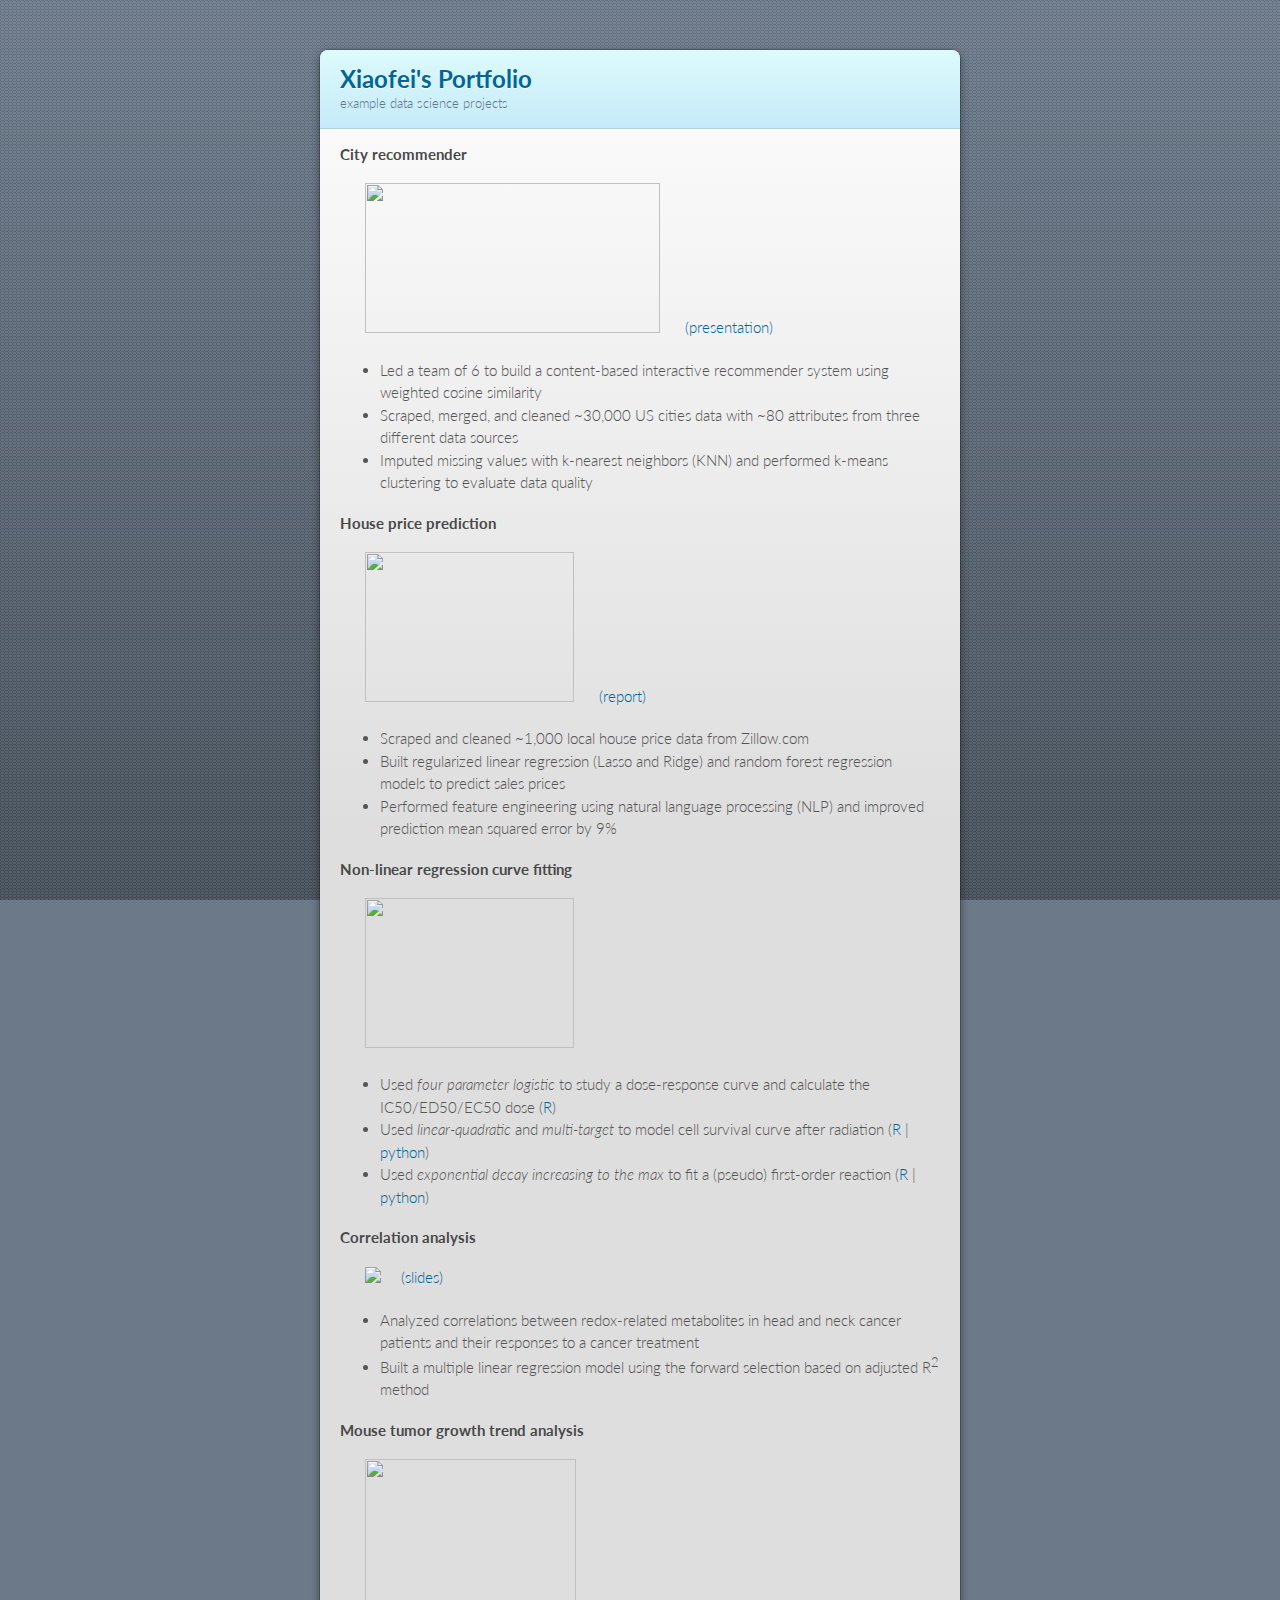
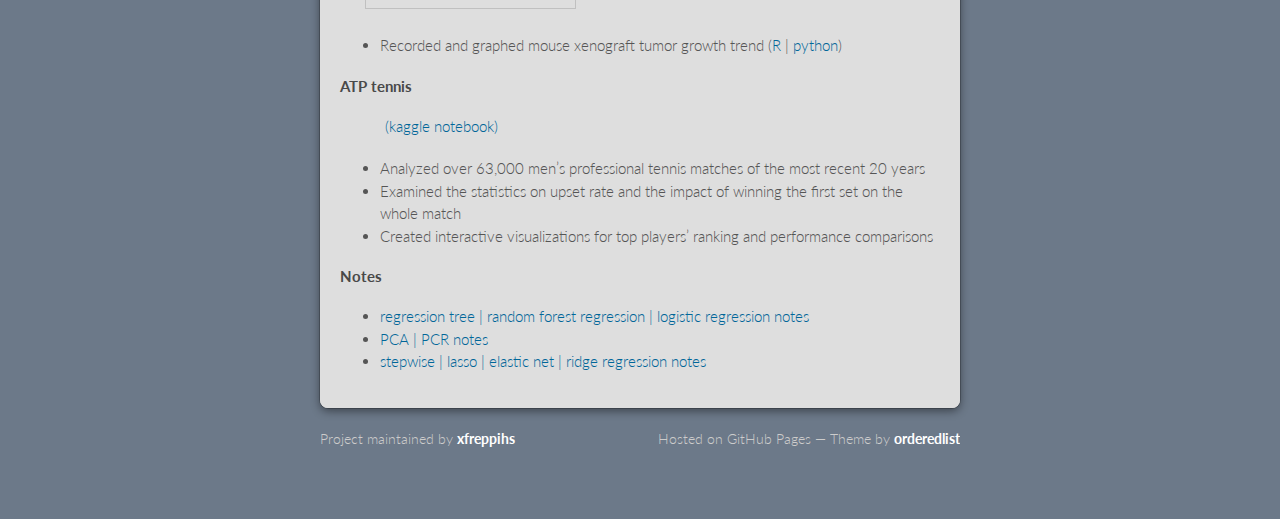
==== index.html @ daf22fff "Update index.html" ====
<!doctype html>
<html>
  <head>
    <meta charset="utf-8">
    <meta http-equiv="X-UA-Compatible" content="chrome=1">
    <title>Xiaofei's portfolio</title>
    
    <link rel="stylesheet" href="stylesheets/styles.css">
    <link rel="stylesheet" href="stylesheets/pygment_trac.css">
    <meta name="viewport" content="width=device-width, initial-scale=1, user-scalable=no">
    
    <!--[if lt IE 9]>
    <script src="//html5shiv.googlecode.com/svn/trunk/html5.js"></script>
    <![endif]-->
  </head>
  <body>
    <div class="wrapper">
      <header>
        <h1>Xiaofei's Portfolio</h1>
        <p>example data science projects</p>
      </header>
      <section>  
        <h4>City recommender</h4>
        <p><img style="margin-left: 25px; margin-right: 25px;" src="https://github.com/xfreppihs/xfreppihs.github.io/blob/master/images/city.png?raw=true" alt="" width="295" height="150" /><a href="https://youtu.be/mn9afg52erY" target="_blank' rel="noopener">(presentation)</a></p>
<ul>
<li>Led a team of 6 to build a content-based interactive recommender system using weighted cosine similarity </li>
<li>Scraped, merged, and cleaned ~30,000 US cities data with ~80 attributes from three different data sources </li>
<li>Imputed missing values with k-nearest neighbors (KNN) and performed k-means clustering to evaluate data quality</li>
</ul>
          <h4>House price prediction</h4>
        <p><img style="margin-left: 25px; margin-right: 25px;" src="https://github.com/xfreppihs/xfreppihs.github.io/blob/master/images/housing_wordcloud.png?raw=true" alt="" width="209" height="150" /><a href="https://github.com/xfreppihs/xfreppihs.github.io/blob/cdf8bc8757d6a0e584b486f5b86919562be88ca2/house_report.pdf" target="_blank' rel="noopener">(report)</a></p>
<ul>
<li>Scraped and cleaned ~1,000 local house price data from Zillow.com </li>
<li>Built regularized linear regression (Lasso and Ridge) and random forest regression models to predict sales prices </li>
<li>Performed feature engineering using natural language processing (NLP) and improved prediction mean squared error by 9%</li>
</ul>
        <h4>Non-linear regression curve fitting</h4>
        <p><img style="margin-left: 25px; margin-right: 25px;" src="https://github.com/xfreppihs/xfreppihs.github.io/blob/master/images/drc_4PL.png?raw=true" alt="" width="209" height="150" /></p>
<ul>
<li>Used <em>four parameter logistic</em> to study a dose-response curve and calculate the IC50/ED50/EC50 dose (<a href="https://xfreppihs.github.io/drc_4PL.html" target="_blank' rel="noopener">R</a>)</li>
<li>Used <em>linear-quadratic</em> and <em>multi-target</em> to model cell survival curve after radiation (<a href="https://xfreppihs.github.io/nls_lq_mt.html" target="_blank' rel="noopener">R</a> | <a href="/curve_fit_lq_mt.html" target="_blank' rel="noopener">python</a>)</li>
<li>Used <em>exponential decay increasing to the max</em> to fit a (pseudo) first-order reaction (<a href="/nls_exponential_decay_increasing_to_max.html" target="_blank' rel="noopener">R</a> | <a href="/curve_fit_exponential_decay_increasing_to_max.html" target="_blank' rel="noopener">python</a>)</li>
</ul>
<h4>Correlation analysis</h4>
<p><img style="border-style: none; margin-left: 25px; margin-right: 20px;" src="https://github.com/xfreppihs/xfreppihs.github.io/blob/master/images/correlation_analysis.png?raw=true" height="150" /><a href="https://xfreppihs.github.io/correlation_analysis.html" target="_blank' rel="noopener">(slides)</a></p>
<ul>
<li>Analyzed correlations between redox-related metabolites in head and neck cancer patients and their responses to a cancer treatment</li>
<li>Built a multiple linear regression model using the forward selection based on adjusted R<sup>2</sup> method</li>
</ul>
<h4>Mouse tumor growth trend analysis</h4>
<p><img style="margin-left: 25px; margin-right: 25px;" src="https://github.com/xfreppihs/xfreppihs.github.io/blob/master/images/mouse_tumor.png?raw=true" alt="" width="211" height="150" /></p>
<ul>
<li>Recorded and graphed mouse xenograft tumor growth trend (<a href="https://xfreppihs.github.io/mouse_tumor_r.html" target="_blank' rel="noopener">R</a> | <a href="/mouse_tumor_py.html" target="_blank' rel="noopener">python</a>)</li>
</ul>
<h4>ATP tennis</h4>
<p><img style="border-style: none; margin-left: 25px; margin-right: 20px;" src="https://raw.githubusercontent.com/xfreppihs/xfreppihs.github.io/master/images/ATP_tennis.png" alt="" height="150" /><a href="https://www.kaggle.com/iamanalien/atp-tennis-2000-2020-initial-analysis" target="_blank" rel="noopener">(kaggle notebook)</a></p>  
<ul>
<li>Analyzed over 63,000 men&rsquo;s professional tennis matches of the most recent 20 years</li>
<li>Examined the statistics on upset rate and the impact of winning the first set on the whole match</li>
<li>Created interactive visualizations for top players&rsquo; ranking and performance comparisons</li>
</ul>        
<h4>Notes</h4>
<ul>
<li><a href="/tree_notes.html" target="_blank" rel="noopener">regression tree | random forest regression | logistic regression notes</a></li>
<li><a href="/pca_notes.html" target="_blank" rel="noopener">PCA | PCR notes</a></li>
<li><a href="/stepwise_notes.html" target="_blank" rel="noopener">stepwise | lasso | elastic net | ridge regression notes</a></li>
          </ul>
        </section>
    </div>
    <footer>
      <p>Project maintained by <a href="http://github.com/xfreppihs">xfreppihs</a></p>
      <p>Hosted on GitHub Pages &mdash; Theme by <a href="https://github.com/orderedlist">orderedlist</a></p>
    </footer>
    <script src="javascripts/scale.fix.js"></script>
  </body>
</html>
---- stylesheets/styles.css ----
@import url(https://fonts.googleapis.com/css?family=Lato:300italic,700italic,300,700);
html {
  background: #6C7989;
  background: #6c7989 -webkit-gradient(linear, 50% 0%, 50% 100%, color-stop(0%, #6c7989), color-stop(100%, #434b55)) fixed;
  background: #6c7989 -webkit-linear-gradient(#6c7989, #434b55) fixed;
  background: #6c7989 -moz-linear-gradient(#6c7989, #434b55) fixed;
  background: #6c7989 -o-linear-gradient(#6c7989, #434b55) fixed;
  background: #6c7989 -ms-linear-gradient(#6c7989, #434b55) fixed;
  background: #6c7989 linear-gradient(#6c7989, #434b55) fixed;
}

body {
  padding: 50px 0;
  margin: 0;
  font: 14px/1.5 Lato, "Helvetica Neue", Helvetica, Arial, sans-serif;
  color: #555;
  font-weight: 300;
  background: url('[data-uri]') fixed;
}

.wrapper {
  width: 640px;
  margin: 0 auto;
  background: #DEDEDE;
  -moz-border-radius: 8px;
  -webkit-border-radius: 8px;
  -o-border-radius: 8px;
  -ms-border-radius: 8px;
  -khtml-border-radius: 8px;
  border-radius: 8px;
  -moz-box-shadow: rgba(0, 0, 0, 0.2) 0 0 0 1px, rgba(0, 0, 0, 0.45) 0 3px 10px;
  -webkit-box-shadow: rgba(0, 0, 0, 0.2) 0 0 0 1px, rgba(0, 0, 0, 0.45) 0 3px 10px;
  -o-box-shadow: rgba(0, 0, 0, 0.2) 0 0 0 1px, rgba(0, 0, 0, 0.45) 0 3px 10px;
  box-shadow: rgba(0, 0, 0, 0.2) 0 0 0 1px, rgba(0, 0, 0, 0.45) 0 3px 10px;
}

header, section, footer {
  display: block;
}

a {
  color: #069;
  text-decoration: none;
}

p {
  margin: 0 0 20px;
  padding: 0;
}

strong {
  color: #222;
  font-weight: 700;
}

header {
  -moz-border-radius: 8px 8px 0 0;
  -webkit-border-radius: 8px 8px 0 0;
  -o-border-radius: 8px 8px 0 0;
  -ms-border-radius: 8px 8px 0 0;
  -khtml-border-radius: 8px 8px 0 0;
  border-radius: 8px 8px 0 0;
  background: #C6EAFA;
  background: -webkit-gradient(linear, 50% 0%, 50% 100%, color-stop(0%, #ddfbfc), color-stop(100%, #c6eafa));
  background: -webkit-linear-gradient(#ddfbfc, #c6eafa);
  background: -moz-linear-gradient(#ddfbfc, #c6eafa);
  background: -o-linear-gradient(#ddfbfc, #c6eafa);
  background: -ms-linear-gradient(#ddfbfc, #c6eafa);
  background: linear-gradient(#ddfbfc, #c6eafa);
  position: relative;
  padding: 15px 20px;
  border-bottom: 1px solid #B2D2E1;
}
header h1 {
  margin: 0;
  padding: 0;
  font-size: 24px;
  line-height: 1.2;
  color: #069;
  text-shadow: rgba(255, 255, 255, 0.9) 0 1px 0;
}
header.without-description h1 {
  margin: 10px 0;
}
header p {
  margin: 0;
  color: #61778B;
  width: 300px;
  font-size: 13px;
}
header p.view {
  display: none;
  font-weight: 700;
  text-shadow: rgba(255, 255, 255, 0.9) 0 1px 0;
  -webkit-font-smoothing: antialiased;
}
header p.view a {
  color: #06c;
}
header p.view small {
  font-weight: 400;
}
header ul {
  margin: 0;
  padding: 0;
  list-style: none;
  position: absolute;
  z-index: 1;
  right: 20px;
  top: 20px;
  height: 38px;
  padding: 1px 0;
  background: #5198DF;
  background: -webkit-gradient(linear, 50% 0%, 50% 100%, color-stop(0%, #77b9fb), color-stop(100%, #3782cd));
  background: -webkit-linear-gradient(#77b9fb, #3782cd);
  background: -moz-linear-gradient(#77b9fb, #3782cd);
  background: -o-linear-gradient(#77b9fb, #3782cd);
  background: -ms-linear-gradient(#77b9fb, #3782cd);
  background: linear-gradient(#77b9fb, #3782cd);
  border-radius: 5px;
  -moz-box-shadow: inset rgba(255, 255, 255, 0.45) 0 1px 0, inset rgba(0, 0, 0, 0.2) 0 -1px 0;
  -webkit-box-shadow: inset rgba(255, 255, 255, 0.45) 0 1px 0, inset rgba(0, 0, 0, 0.2) 0 -1px 0;
  -o-box-shadow: inset rgba(255, 255, 255, 0.45) 0 1px 0, inset rgba(0, 0, 0, 0.2) 0 -1px 0;
  box-shadow: inset rgba(255, 255, 255, 0.45) 0 1px 0, inset rgba(0, 0, 0, 0.2) 0 -1px 0;
  width: 240px;
}
header ul:before {
  content: '';
  position: absolute;
  z-index: -1;
  left: -5px;
  top: -4px;
  right: -5px;
  bottom: -6px;
  background: rgba(0, 0, 0, 0.1);
  -moz-border-radius: 8px;
  -webkit-border-radius: 8px;
  -o-border-radius: 8px;
  -ms-border-radius: 8px;
  -khtml-border-radius: 8px;
  border-radius: 8px;
  -moz-box-shadow: rgba(0, 0, 0, 0.2) 0 -1px 0, inset rgba(255, 255, 255, 0.7) 0 -1px 0;
  -webkit-box-shadow: rgba(0, 0, 0, 0.2) 0 -1px 0, inset rgba(255, 255, 255, 0.7) 0 -1px 0;
  -o-box-shadow: rgba(0, 0, 0, 0.2) 0 -1px 0, inset rgba(255, 255, 255, 0.7) 0 -1px 0;
  box-shadow: rgba(0, 0, 0, 0.2) 0 -1px 0, inset rgba(255, 255, 255, 0.7) 0 -1px 0;
}
header ul li {
  width: 79px;
  float: left;
  border-right: 1px solid #3A7CBE;
  height: 38px;
}
header ul li + li {
  width: 78px;
  border-left: 1px solid #8BBEF3;
}
header ul li + li + li {
  border-right: none;
  width: 79px;
}
header ul a {
  line-height: 1;
  font-size: 11px;
  color: #fff;
  color: rgba(255, 255, 255, 0.8);
  display: block;
  text-align: center;
  font-weight: 400;
  padding-top: 6px;
  height: 40px;
  text-shadow: rgba(0, 0, 0, 0.4) 0 -1px 0;
}
header ul a strong {
  font-size: 14px;
  display: block;
  color: #fff;
  -webkit-font-smoothing: antialiased;
}

section {
  padding: 15px 20px;
  font-size: 15px;
  border-top: 1px solid #fff;
  background: -webkit-gradient(linear, 50% 0%, 50% 700, color-stop(0%, #fafafa), color-stop(100%, #dedede));
  background: -webkit-linear-gradient(#fafafa, #dedede 700px);
  background: -moz-linear-gradient(#fafafa, #dedede 700px);
  background: -o-linear-gradient(#fafafa, #dedede 700px);
  background: -ms-linear-gradient(#fafafa, #dedede 700px);
  background: linear-gradient(#fafafa, #dedede 700px);
  -moz-border-radius: 0 0 8px 8px;
  -webkit-border-radius: 0 0 8px 8px;
  -o-border-radius: 0 0 8px 8px;
  -ms-border-radius: 0 0 8px 8px;
  -khtml-border-radius: 0 0 8px 8px;
  border-radius: 0 0 8px 8px;
  position: relative;
}

h1, h2, h3, h4, h5, h6 {
  color: #222;
  padding: 0;
  margin: 0 0 20px;
  line-height: 1.2;
}

p, ul, ol, table, pre, dl {
  margin: 0 0 20px;
}

h1, h2, h3 {
  line-height: 1.1;
}

h1 {
  font-size: 28px;
}

h2 {
  color: #393939;
}

h3, h4, h5, h6 {
  color: #494949;
}

blockquote {
  margin: 0 -20px 20px;
  padding: 15px 20px 1px 40px;
  font-style: italic;
  background: #ccc;
  background: rgba(0, 0, 0, 0.06);
  color: #222;
}

img {
  max-width:100%;
}

code, pre {
  font-family: Monaco, Bitstream Vera Sans Mono, Lucida Console, Terminal;
  color: #333;
  font-size: 12px;
}

pre {
  padding: 20px;
  background: #3A3C42;
  color: #f8f8f2;
  margin: 0 -20px 20px;
  overflow-x:auto;
}
pre code {
  color: #f8f8f2;
}
li pre {
  margin-left: -60px;
  padding-left: 60px;
}

table {
  width: 100%;
  border-collapse: collapse;
}

th, td {
  text-align: left;
  padding: 5px 10px;
  border-bottom: 1px solid #aaa;
}

dt {
  color: #222;
  font-weight: 700;
}

th {
  color: #222;
}

small {
  font-size: 11px;
}

hr {
  border: 0;
  background: #aaa;
  height: 1px;
  margin: 0 0 20px;
}

footer {
  width: 640px;
  margin: 0 auto;
  padding: 20px 0 0;
  color: #ccc;
  overflow: hidden;
}
footer a {
  color: #fff;
  font-weight: bold;
}
footer p {
  float: left;
}
footer p + p {
  float: right;
}

@media print, screen and (max-width: 740px) {
  body {
    padding: 0;
  }

  .wrapper {
    -moz-border-radius: 0;
    -webkit-border-radius: 0;
    -o-border-radius: 0;
    -ms-border-radius: 0;
    -khtml-border-radius: 0;
    border-radius: 0;
    -moz-box-shadow: none;
    -webkit-box-shadow: none;
    -o-box-shadow: none;
    box-shadow: none;
    width: 100%;
  }

  footer {
    -moz-border-radius: 0;
    -webkit-border-radius: 0;
    -o-border-radius: 0;
    -ms-border-radius: 0;
    -khtml-border-radius: 0;
    border-radius: 0;
    padding: 20px;
    width: auto;
  }
  footer p {
    float: none;
    margin: 0;
  }
  footer p + p {
    float: none;
  }
}
@media print, screen and (max-width:580px) {
  header ul {
    display: none;
  }

  header p.view {
    display: block;
  }

  header p {
    width: 100%;
  }
}
@media print {
  header p.view a small:before {
    content: 'at http://github.com/';
  }
}
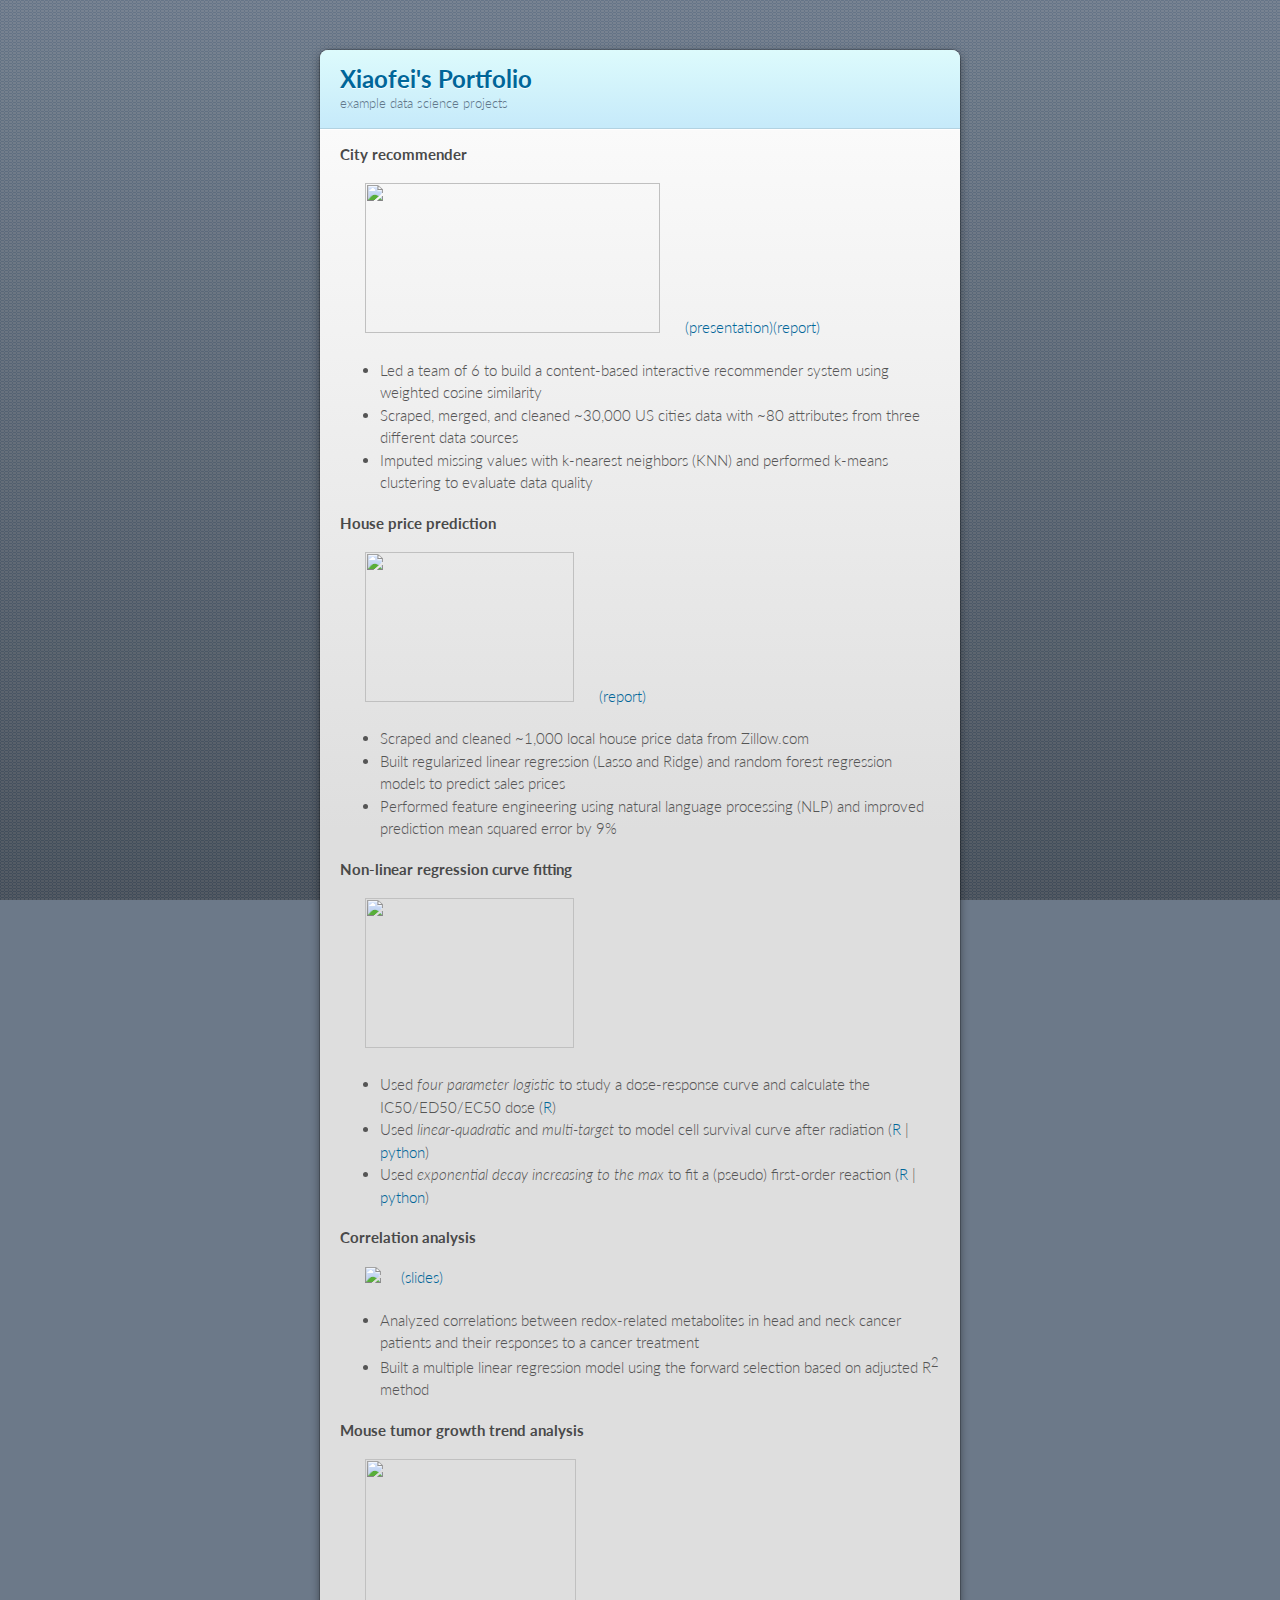
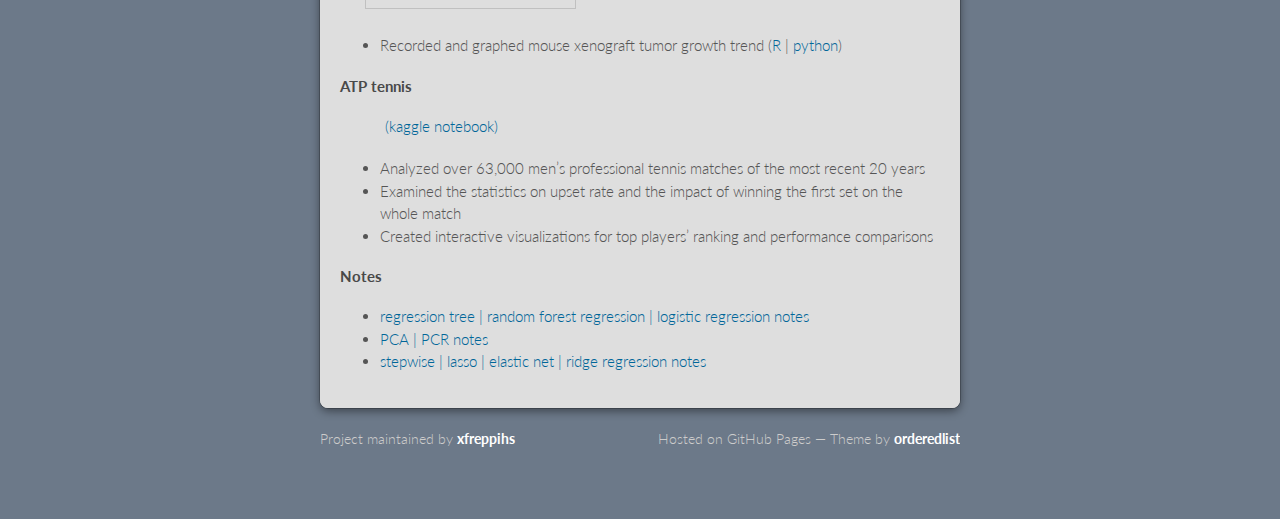
==== commit 3944f39f: "Update index.html" ====
--- a/index.html
+++ b/index.html
@@ -21,7 +21,7 @@
       </header>
       <section>  
         <h4>City recommender</h4>
-        <p><img style="margin-left: 25px; margin-right: 25px;" src="https://github.com/xfreppihs/xfreppihs.github.io/blob/master/images/city.png?raw=true" alt="" width="295" height="150" /><a href="https://youtu.be/mn9afg52erY" target="_blank' rel="noopener">(presentation)</a></p>
+        <p><img style="margin-left: 25px; margin-right: 25px;" src="https://github.com/xfreppihs/xfreppihs.github.io/blob/master/images/city.png?raw=true" alt="" width="295" height="150" /><a href="https://youtu.be/mn9afg52erY" target="_blank' rel="noopener">(presentation)</a><a href="https://github.com/xfreppihs/xfreppihs.github.io/blob/6050e021abeec64c08118d522309aeecf5a635e9/team032report.pdf" target="_blank' rel="noopener">(report)</a></p>
 <ul>
 <li>Led a team of 6 to build a content-based interactive recommender system using weighted cosine similarity </li>
 <li>Scraped, merged, and cleaned ~30,000 US cities data with ~80 attributes from three different data sources </li>
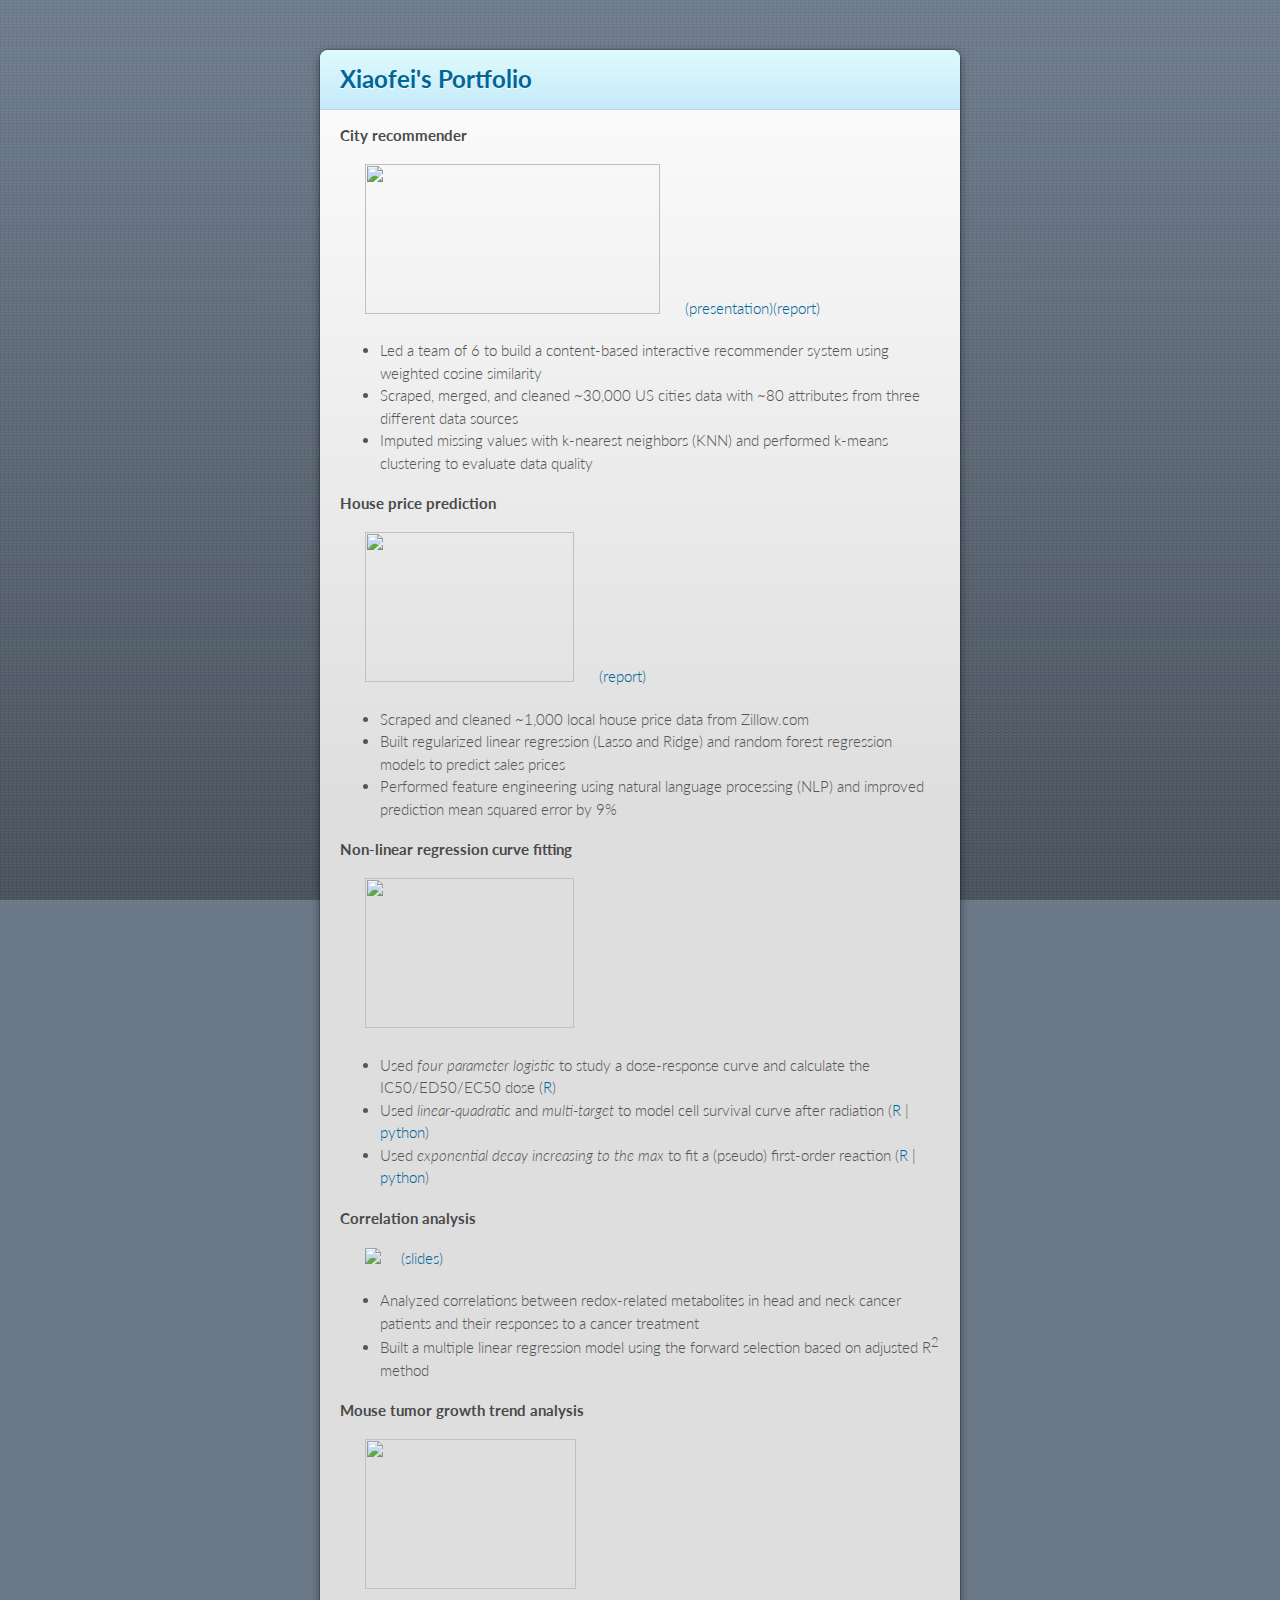
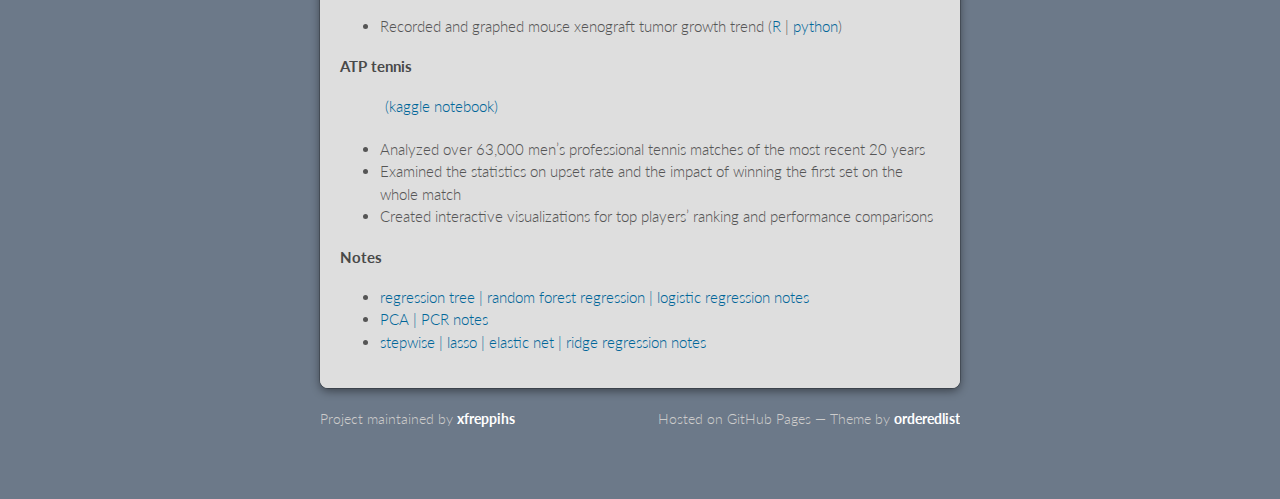
==== commit c88d34d2: "Update index.html" ====
--- a/index.html
+++ b/index.html
@@ -17,7 +17,7 @@
     <div class="wrapper">
       <header>
         <h1>Xiaofei's Portfolio</h1>
-        <p>example data science projects</p>
+        <!--<p>example data science projects</p>-->
       </header>
       <section>  
         <h4>City recommender</h4>
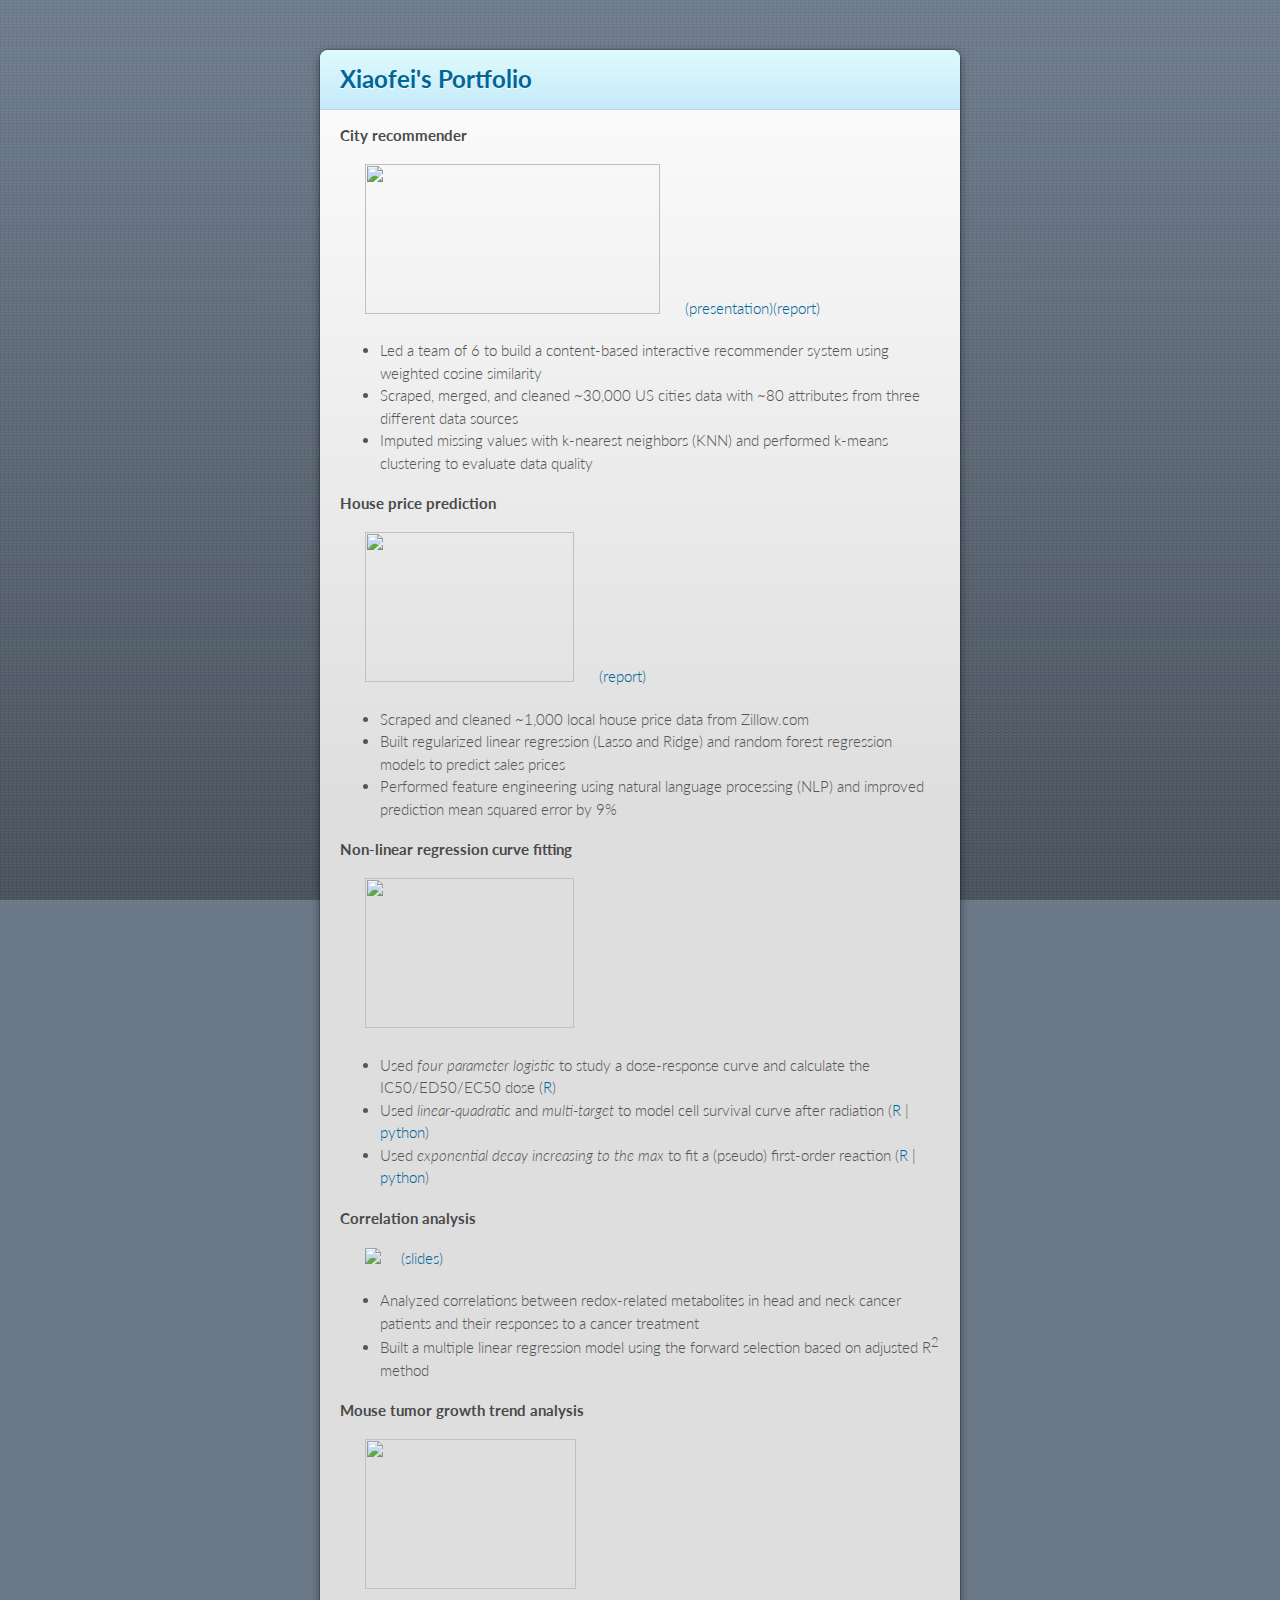
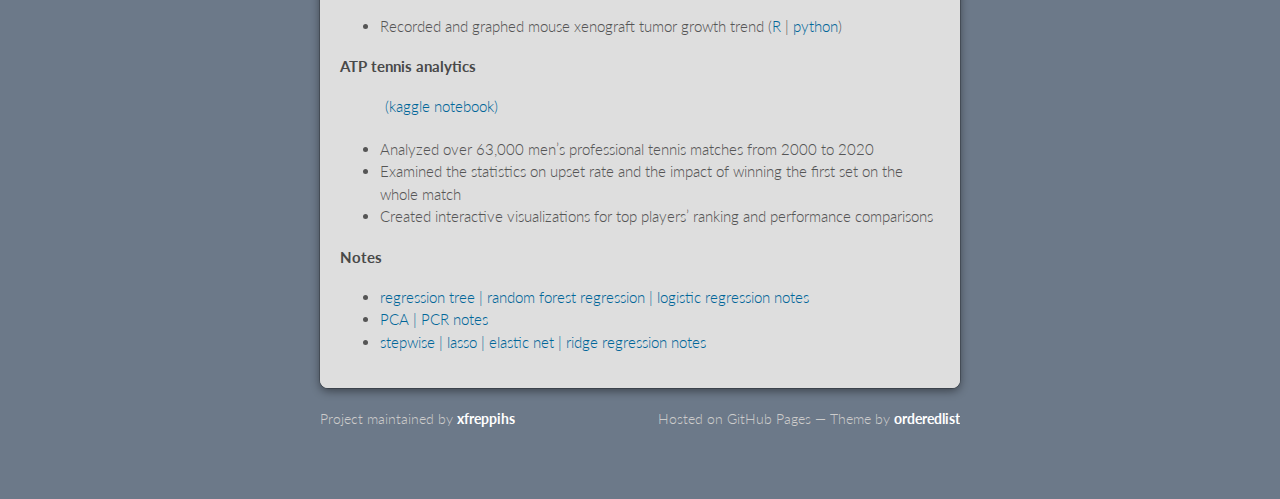
==== commit 215a7058: "Update index.html" ====
--- a/index.html
+++ b/index.html
@@ -52,10 +52,10 @@
 <ul>
 <li>Recorded and graphed mouse xenograft tumor growth trend (<a href="https://xfreppihs.github.io/mouse_tumor_r.html" target="_blank' rel="noopener">R</a> | <a href="/mouse_tumor_py.html" target="_blank' rel="noopener">python</a>)</li>
 </ul>
-<h4>ATP tennis</h4>
+<h4>ATP tennis analytics</h4>
 <p><img style="border-style: none; margin-left: 25px; margin-right: 20px;" src="https://raw.githubusercontent.com/xfreppihs/xfreppihs.github.io/master/images/ATP_tennis.png" alt="" height="150" /><a href="https://www.kaggle.com/iamanalien/atp-tennis-2000-2020-initial-analysis" target="_blank" rel="noopener">(kaggle notebook)</a></p>  
 <ul>
-<li>Analyzed over 63,000 men&rsquo;s professional tennis matches of the most recent 20 years</li>
+<li>Analyzed over 63,000 men&rsquo;s professional tennis matches from 2000 to 2020</li>
 <li>Examined the statistics on upset rate and the impact of winning the first set on the whole match</li>
 <li>Created interactive visualizations for top players&rsquo; ranking and performance comparisons</li>
 </ul>        
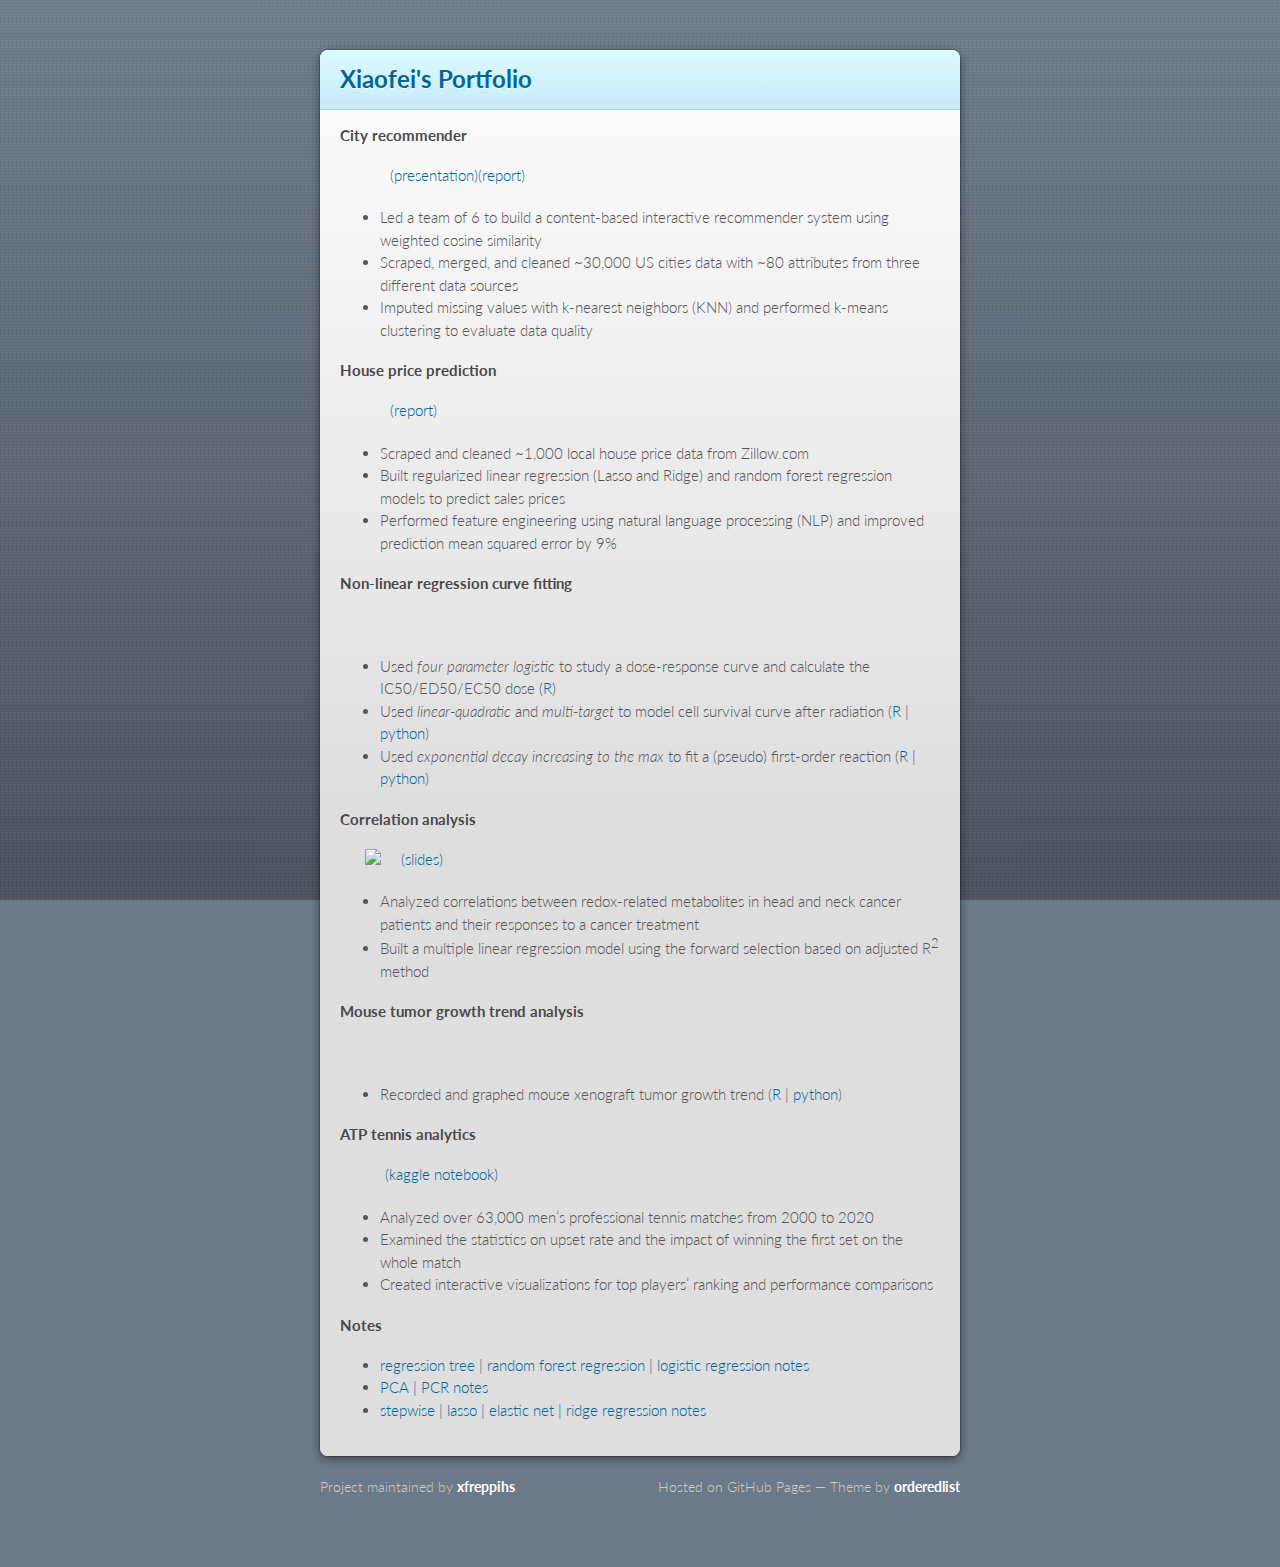
==== commit 46f780b6: "Update index.html" ====
--- a/index.html
+++ b/index.html
@@ -21,39 +21,39 @@
       </header>
       <section>  
         <h4>City recommender</h4>
-        <p><img style="margin-left: 25px; margin-right: 25px;" src="https://github.com/xfreppihs/xfreppihs.github.io/blob/master/images/city.png?raw=true" alt="" width="295" height="150" /><a href="https://youtu.be/mn9afg52erY" target="_blank' rel="noopener">(presentation)</a><a href="https://github.com/xfreppihs/xfreppihs.github.io/blob/6050e021abeec64c08118d522309aeecf5a635e9/team032report.pdf" target="_blank' rel="noopener">(report)</a></p>
+        <p><img style="margin-left: 25px; margin-right: 25px;" src="https://github.com/xfreppihs/xfreppihs.github.io/blob/master/images/city.png?raw=true" alt="" width="500" /><a href="https://youtu.be/mn9afg52erY" target="_blank' rel="noopener">(presentation)</a><a href="https://github.com/xfreppihs/xfreppihs.github.io/blob/6050e021abeec64c08118d522309aeecf5a635e9/team032report.pdf" target="_blank' rel="noopener">(report)</a></p>
 <ul>
 <li>Led a team of 6 to build a content-based interactive recommender system using weighted cosine similarity </li>
 <li>Scraped, merged, and cleaned ~30,000 US cities data with ~80 attributes from three different data sources </li>
 <li>Imputed missing values with k-nearest neighbors (KNN) and performed k-means clustering to evaluate data quality</li>
 </ul>
           <h4>House price prediction</h4>
-        <p><img style="margin-left: 25px; margin-right: 25px;" src="https://github.com/xfreppihs/xfreppihs.github.io/blob/master/images/housing_wordcloud.png?raw=true" alt="" width="209" height="150" /><a href="https://github.com/xfreppihs/xfreppihs.github.io/blob/cdf8bc8757d6a0e584b486f5b86919562be88ca2/house_report.pdf" target="_blank' rel="noopener">(report)</a></p>
+        <p><img style="margin-left: 25px; margin-right: 25px;" src="https://github.com/xfreppihs/xfreppihs.github.io/blob/master/images/housing_wordcloud.png?raw=true" alt="" width="500" /><a href="https://github.com/xfreppihs/xfreppihs.github.io/blob/cdf8bc8757d6a0e584b486f5b86919562be88ca2/house_report.pdf" target="_blank' rel="noopener">(report)</a></p>
 <ul>
 <li>Scraped and cleaned ~1,000 local house price data from Zillow.com </li>
 <li>Built regularized linear regression (Lasso and Ridge) and random forest regression models to predict sales prices </li>
 <li>Performed feature engineering using natural language processing (NLP) and improved prediction mean squared error by 9%</li>
 </ul>
         <h4>Non-linear regression curve fitting</h4>
-        <p><img style="margin-left: 25px; margin-right: 25px;" src="https://github.com/xfreppihs/xfreppihs.github.io/blob/master/images/drc_4PL.png?raw=true" alt="" width="209" height="150" /></p>
+        <p><img style="margin-left: 25px; margin-right: 25px;" src="https://github.com/xfreppihs/xfreppihs.github.io/blob/master/images/drc_4PL.png?raw=true" alt="" width="500"/></p>
 <ul>
 <li>Used <em>four parameter logistic</em> to study a dose-response curve and calculate the IC50/ED50/EC50 dose (<a href="https://xfreppihs.github.io/drc_4PL.html" target="_blank' rel="noopener">R</a>)</li>
 <li>Used <em>linear-quadratic</em> and <em>multi-target</em> to model cell survival curve after radiation (<a href="https://xfreppihs.github.io/nls_lq_mt.html" target="_blank' rel="noopener">R</a> | <a href="/curve_fit_lq_mt.html" target="_blank' rel="noopener">python</a>)</li>
 <li>Used <em>exponential decay increasing to the max</em> to fit a (pseudo) first-order reaction (<a href="/nls_exponential_decay_increasing_to_max.html" target="_blank' rel="noopener">R</a> | <a href="/curve_fit_exponential_decay_increasing_to_max.html" target="_blank' rel="noopener">python</a>)</li>
 </ul>
 <h4>Correlation analysis</h4>
-<p><img style="border-style: none; margin-left: 25px; margin-right: 20px;" src="https://github.com/xfreppihs/xfreppihs.github.io/blob/master/images/correlation_analysis.png?raw=true" height="150" /><a href="https://xfreppihs.github.io/correlation_analysis.html" target="_blank' rel="noopener">(slides)</a></p>
+<p><img style="border-style: none; margin-left: 25px; margin-right: 20px;" src="https://github.com/xfreppihs/xfreppihs.github.io/blob/master/images/correlation_analysis.png?raw=true" width="500" /><a href="https://xfreppihs.github.io/correlation_analysis.html" target="_blank' rel="noopener">(slides)</a></p>
 <ul>
 <li>Analyzed correlations between redox-related metabolites in head and neck cancer patients and their responses to a cancer treatment</li>
 <li>Built a multiple linear regression model using the forward selection based on adjusted R<sup>2</sup> method</li>
 </ul>
 <h4>Mouse tumor growth trend analysis</h4>
-<p><img style="margin-left: 25px; margin-right: 25px;" src="https://github.com/xfreppihs/xfreppihs.github.io/blob/master/images/mouse_tumor.png?raw=true" alt="" width="211" height="150" /></p>
+<p><img style="margin-left: 25px; margin-right: 25px;" src="https://github.com/xfreppihs/xfreppihs.github.io/blob/master/images/mouse_tumor.png?raw=true" alt="" width="500" /></p>
 <ul>
 <li>Recorded and graphed mouse xenograft tumor growth trend (<a href="https://xfreppihs.github.io/mouse_tumor_r.html" target="_blank' rel="noopener">R</a> | <a href="/mouse_tumor_py.html" target="_blank' rel="noopener">python</a>)</li>
 </ul>
 <h4>ATP tennis analytics</h4>
-<p><img style="border-style: none; margin-left: 25px; margin-right: 20px;" src="https://raw.githubusercontent.com/xfreppihs/xfreppihs.github.io/master/images/ATP_tennis.png" alt="" height="150" /><a href="https://www.kaggle.com/iamanalien/atp-tennis-2000-2020-initial-analysis" target="_blank" rel="noopener">(kaggle notebook)</a></p>  
+<p><img style="border-style: none; margin-left: 25px; margin-right: 20px;" src="https://raw.githubusercontent.com/xfreppihs/xfreppihs.github.io/master/images/ATP_tennis.png" alt="" width="500" /><a href="https://www.kaggle.com/iamanalien/atp-tennis-2000-2020-initial-analysis" target="_blank" rel="noopener">(kaggle notebook)</a></p>  
 <ul>
 <li>Analyzed over 63,000 men&rsquo;s professional tennis matches from 2000 to 2020</li>
 <li>Examined the statistics on upset rate and the impact of winning the first set on the whole match</li>
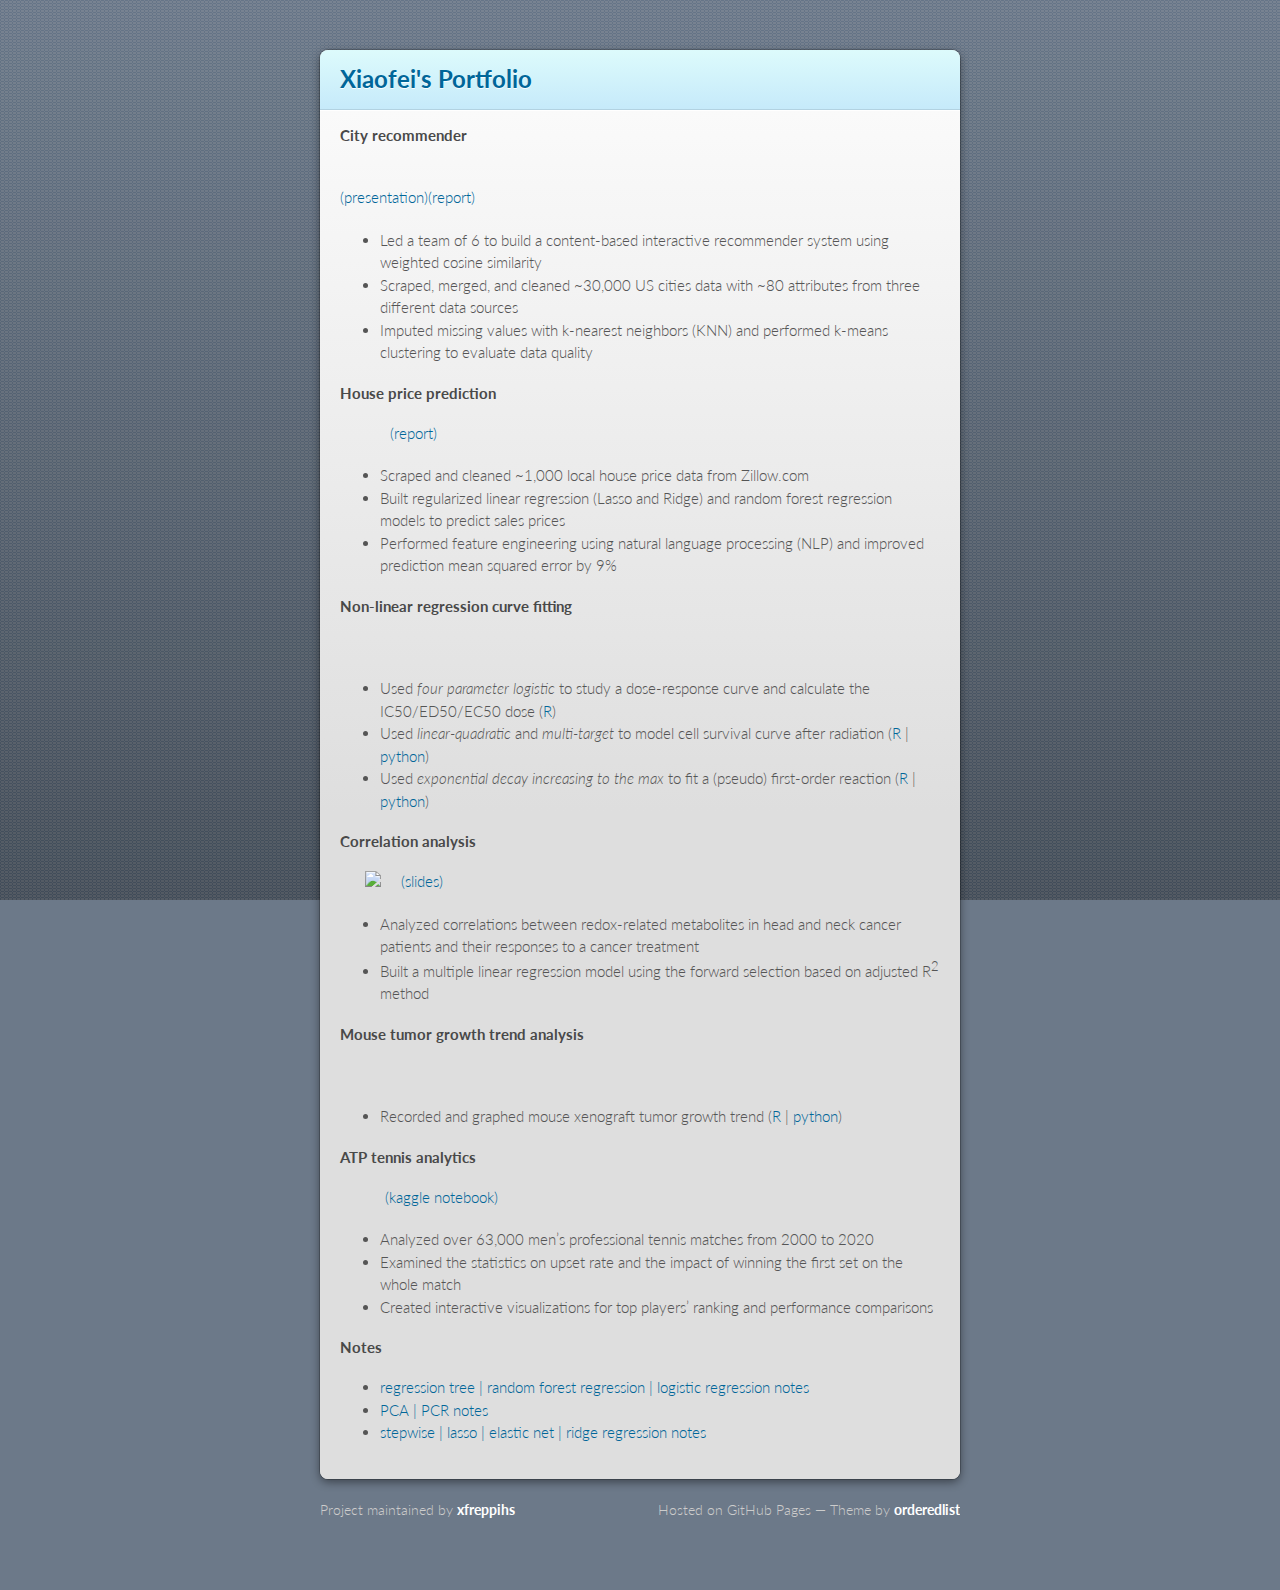
==== commit 683221e1: "Update index.html" ====
--- a/index.html
+++ b/index.html
@@ -21,7 +21,7 @@
       </header>
       <section>  
         <h4>City recommender</h4>
-        <p><img style="margin-left: 25px; margin-right: 25px;" src="https://github.com/xfreppihs/xfreppihs.github.io/blob/master/images/city.png?raw=true" alt="" width="500" /><a href="https://youtu.be/mn9afg52erY" target="_blank' rel="noopener">(presentation)</a><a href="https://github.com/xfreppihs/xfreppihs.github.io/blob/6050e021abeec64c08118d522309aeecf5a635e9/team032report.pdf" target="_blank' rel="noopener">(report)</a></p>
+        <p><img style="margin-left: 25px; margin-right: 25px;" src="images/city.gif?raw=true" alt="" width="500" /><a href="https://youtu.be/mn9afg52erY" target="_blank' rel="noopener"><br>(presentation)</a><a href="team032report.pdf" target="_blank' rel="noopener">(report)</a></p>
 <ul>
 <li>Led a team of 6 to build a content-based interactive recommender system using weighted cosine similarity </li>
 <li>Scraped, merged, and cleaned ~30,000 US cities data with ~80 attributes from three different data sources </li>
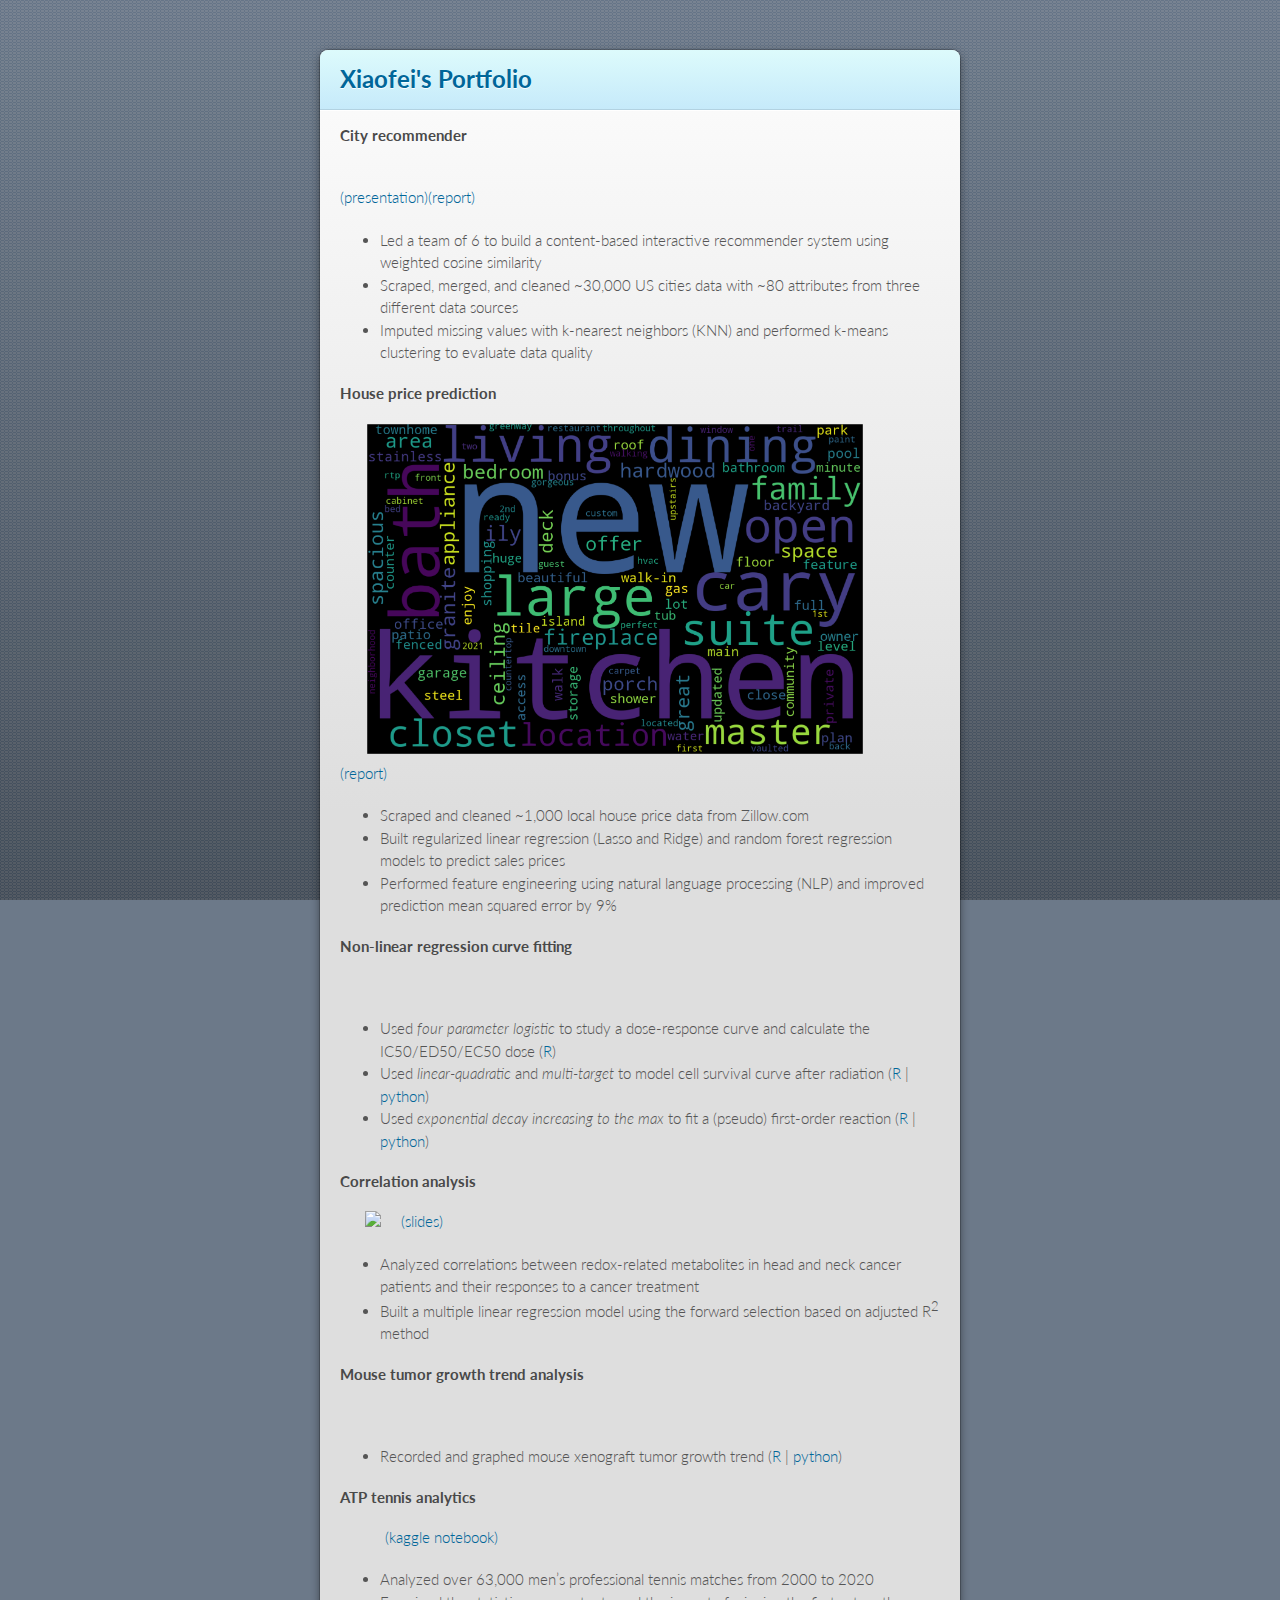
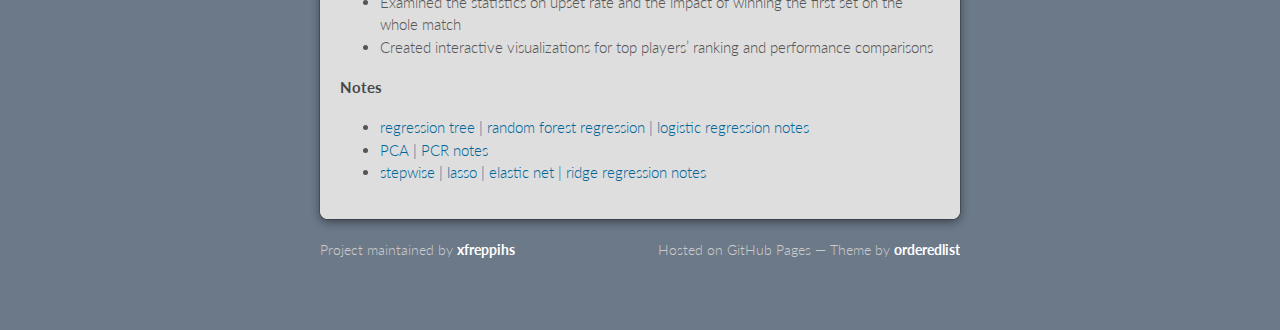
==== commit 54661294: "Update index.html" ====
--- a/index.html
+++ b/index.html
@@ -21,14 +21,14 @@
       </header>
       <section>  
         <h4>City recommender</h4>
-        <p><img style="margin-left: 25px; margin-right: 25px;" src="images/city.gif?raw=true" alt="" width="500" /><a href="https://youtu.be/mn9afg52erY" target="_blank' rel="noopener"><br>(presentation)</a><a href="team032report.pdf" target="_blank' rel="noopener">(report)</a></p>
+        <p><img style="margin-left: 25px; margin-right: 25px;" src="images/city.gif" alt="" width="500" /><a href="https://youtu.be/mn9afg52erY" target="_blank' rel="noopener"><br>(presentation)</a><a href="team032report.pdf" target="_blank' rel="noopener">(report)</a></p>
 <ul>
 <li>Led a team of 6 to build a content-based interactive recommender system using weighted cosine similarity </li>
 <li>Scraped, merged, and cleaned ~30,000 US cities data with ~80 attributes from three different data sources </li>
 <li>Imputed missing values with k-nearest neighbors (KNN) and performed k-means clustering to evaluate data quality</li>
 </ul>
           <h4>House price prediction</h4>
-        <p><img style="margin-left: 25px; margin-right: 25px;" src="https://github.com/xfreppihs/xfreppihs.github.io/blob/master/images/housing_wordcloud.png?raw=true" alt="" width="500" /><a href="https://github.com/xfreppihs/xfreppihs.github.io/blob/cdf8bc8757d6a0e584b486f5b86919562be88ca2/house_report.pdf" target="_blank' rel="noopener">(report)</a></p>
+        <p><img style="margin-left: 25px; margin-right: 25px;" src="images/housing_wordcloud.png" alt="" width="500" /><a href="house_report.pdf" target="_blank' rel="noopener"><br>(report)</a></p>
 <ul>
 <li>Scraped and cleaned ~1,000 local house price data from Zillow.com </li>
 <li>Built regularized linear regression (Lasso and Ridge) and random forest regression models to predict sales prices </li>
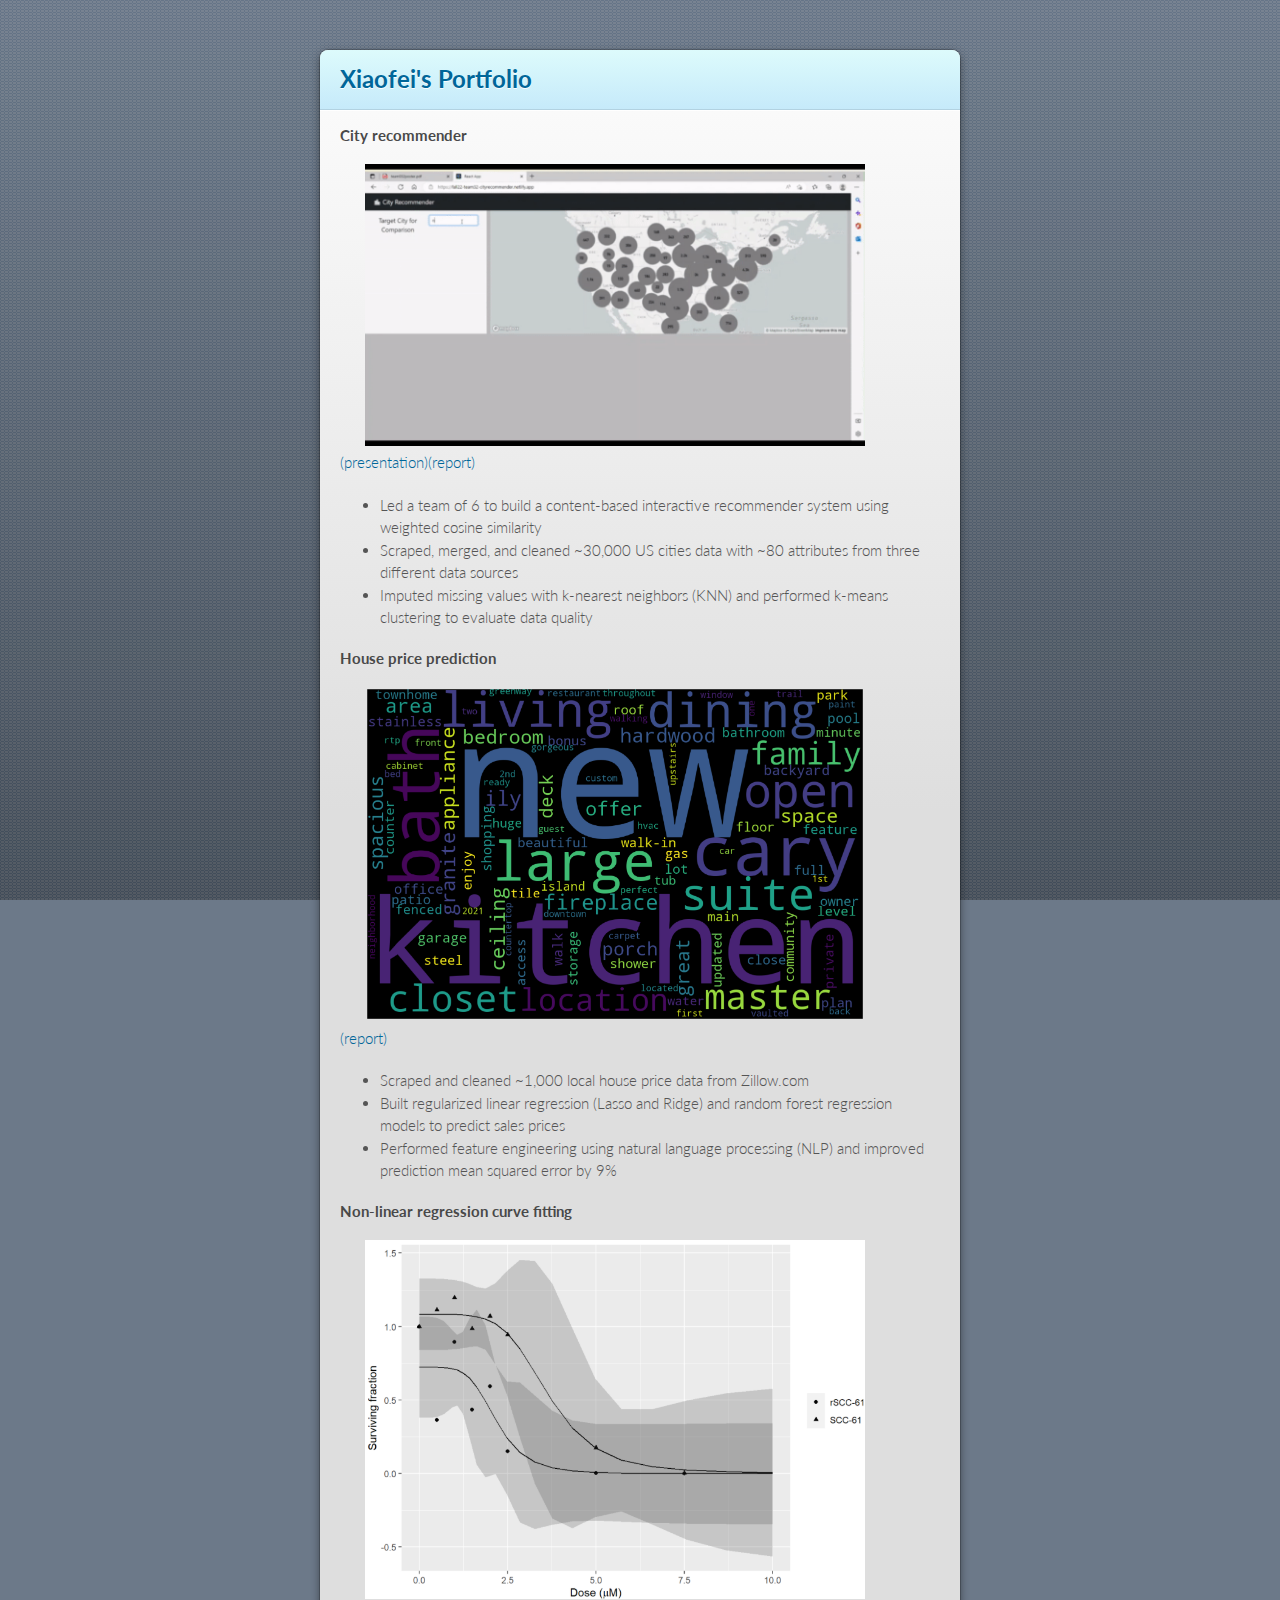
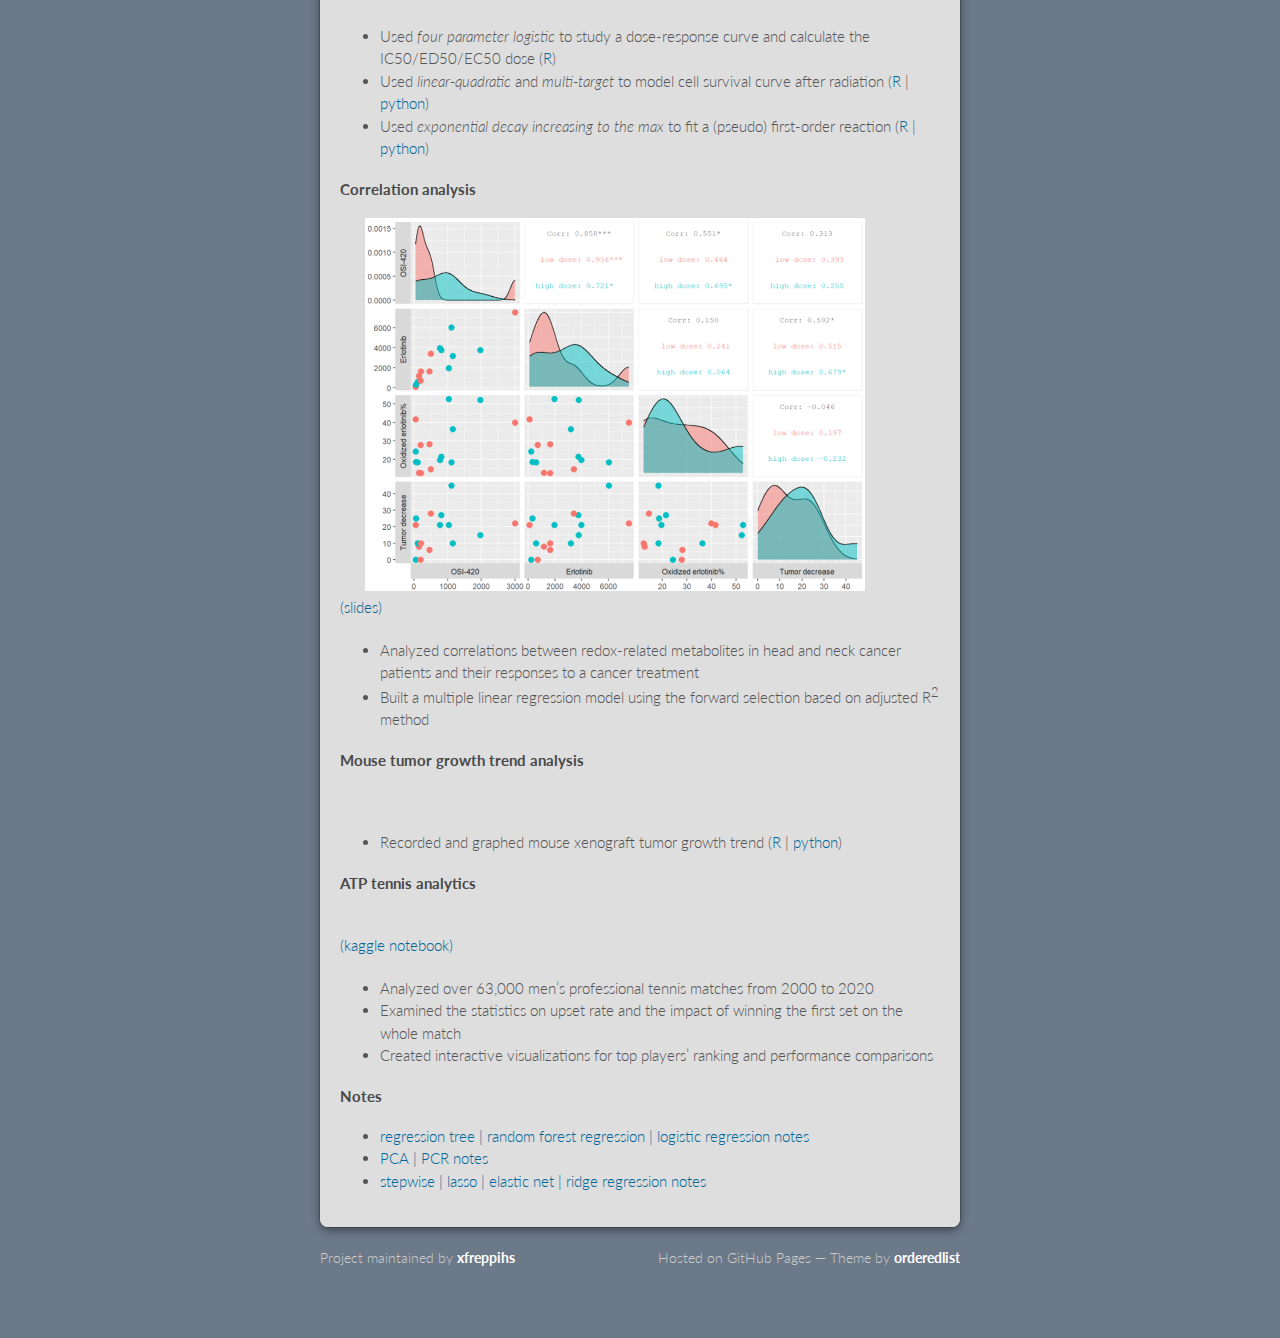
==== commit 512643ed: "Update index.html" ====
--- a/index.html
+++ b/index.html
@@ -35,25 +35,25 @@
 <li>Performed feature engineering using natural language processing (NLP) and improved prediction mean squared error by 9%</li>
 </ul>
         <h4>Non-linear regression curve fitting</h4>
-        <p><img style="margin-left: 25px; margin-right: 25px;" src="https://github.com/xfreppihs/xfreppihs.github.io/blob/master/images/drc_4PL.png?raw=true" alt="" width="500"/></p>
+        <p><img style="margin-left: 25px; margin-right: 25px;" src="images/drc_4PL.png" alt="" width="500"/></p>
 <ul>
 <li>Used <em>four parameter logistic</em> to study a dose-response curve and calculate the IC50/ED50/EC50 dose (<a href="https://xfreppihs.github.io/drc_4PL.html" target="_blank' rel="noopener">R</a>)</li>
 <li>Used <em>linear-quadratic</em> and <em>multi-target</em> to model cell survival curve after radiation (<a href="https://xfreppihs.github.io/nls_lq_mt.html" target="_blank' rel="noopener">R</a> | <a href="/curve_fit_lq_mt.html" target="_blank' rel="noopener">python</a>)</li>
 <li>Used <em>exponential decay increasing to the max</em> to fit a (pseudo) first-order reaction (<a href="/nls_exponential_decay_increasing_to_max.html" target="_blank' rel="noopener">R</a> | <a href="/curve_fit_exponential_decay_increasing_to_max.html" target="_blank' rel="noopener">python</a>)</li>
 </ul>
 <h4>Correlation analysis</h4>
-<p><img style="border-style: none; margin-left: 25px; margin-right: 20px;" src="https://github.com/xfreppihs/xfreppihs.github.io/blob/master/images/correlation_analysis.png?raw=true" width="500" /><a href="https://xfreppihs.github.io/correlation_analysis.html" target="_blank' rel="noopener">(slides)</a></p>
+<p><img style="border-style: none; margin-left: 25px; margin-right: 20px;" src="images/correlation_analysis.png" width="500" /><a href="https://xfreppihs.github.io/correlation_analysis.html" target="_blank' rel="noopener"><br>(slides)</a></p>
 <ul>
 <li>Analyzed correlations between redox-related metabolites in head and neck cancer patients and their responses to a cancer treatment</li>
 <li>Built a multiple linear regression model using the forward selection based on adjusted R<sup>2</sup> method</li>
 </ul>
 <h4>Mouse tumor growth trend analysis</h4>
-<p><img style="margin-left: 25px; margin-right: 25px;" src="https://github.com/xfreppihs/xfreppihs.github.io/blob/master/images/mouse_tumor.png?raw=true" alt="" width="500" /></p>
+<p><img style="margin-left: 25px; margin-right: 25px;" src="images/mouse_tumor.png" alt="" width="500" /></p>
 <ul>
 <li>Recorded and graphed mouse xenograft tumor growth trend (<a href="https://xfreppihs.github.io/mouse_tumor_r.html" target="_blank' rel="noopener">R</a> | <a href="/mouse_tumor_py.html" target="_blank' rel="noopener">python</a>)</li>
 </ul>
 <h4>ATP tennis analytics</h4>
-<p><img style="border-style: none; margin-left: 25px; margin-right: 20px;" src="https://raw.githubusercontent.com/xfreppihs/xfreppihs.github.io/master/images/ATP_tennis.png" alt="" width="500" /><a href="https://www.kaggle.com/iamanalien/atp-tennis-2000-2020-initial-analysis" target="_blank" rel="noopener">(kaggle notebook)</a></p>  
+<p><img style="border-style: none; margin-left: 25px; margin-right: 20px;" src="images/ATP_tennis.png" alt="" width="500" /><a href="https://www.kaggle.com/iamanalien/atp-tennis-2000-2020-initial-analysis" target="_blank" rel="noopener"><br>(kaggle notebook)</a></p>  
 <ul>
 <li>Analyzed over 63,000 men&rsquo;s professional tennis matches from 2000 to 2020</li>
 <li>Examined the statistics on upset rate and the impact of winning the first set on the whole match</li>
